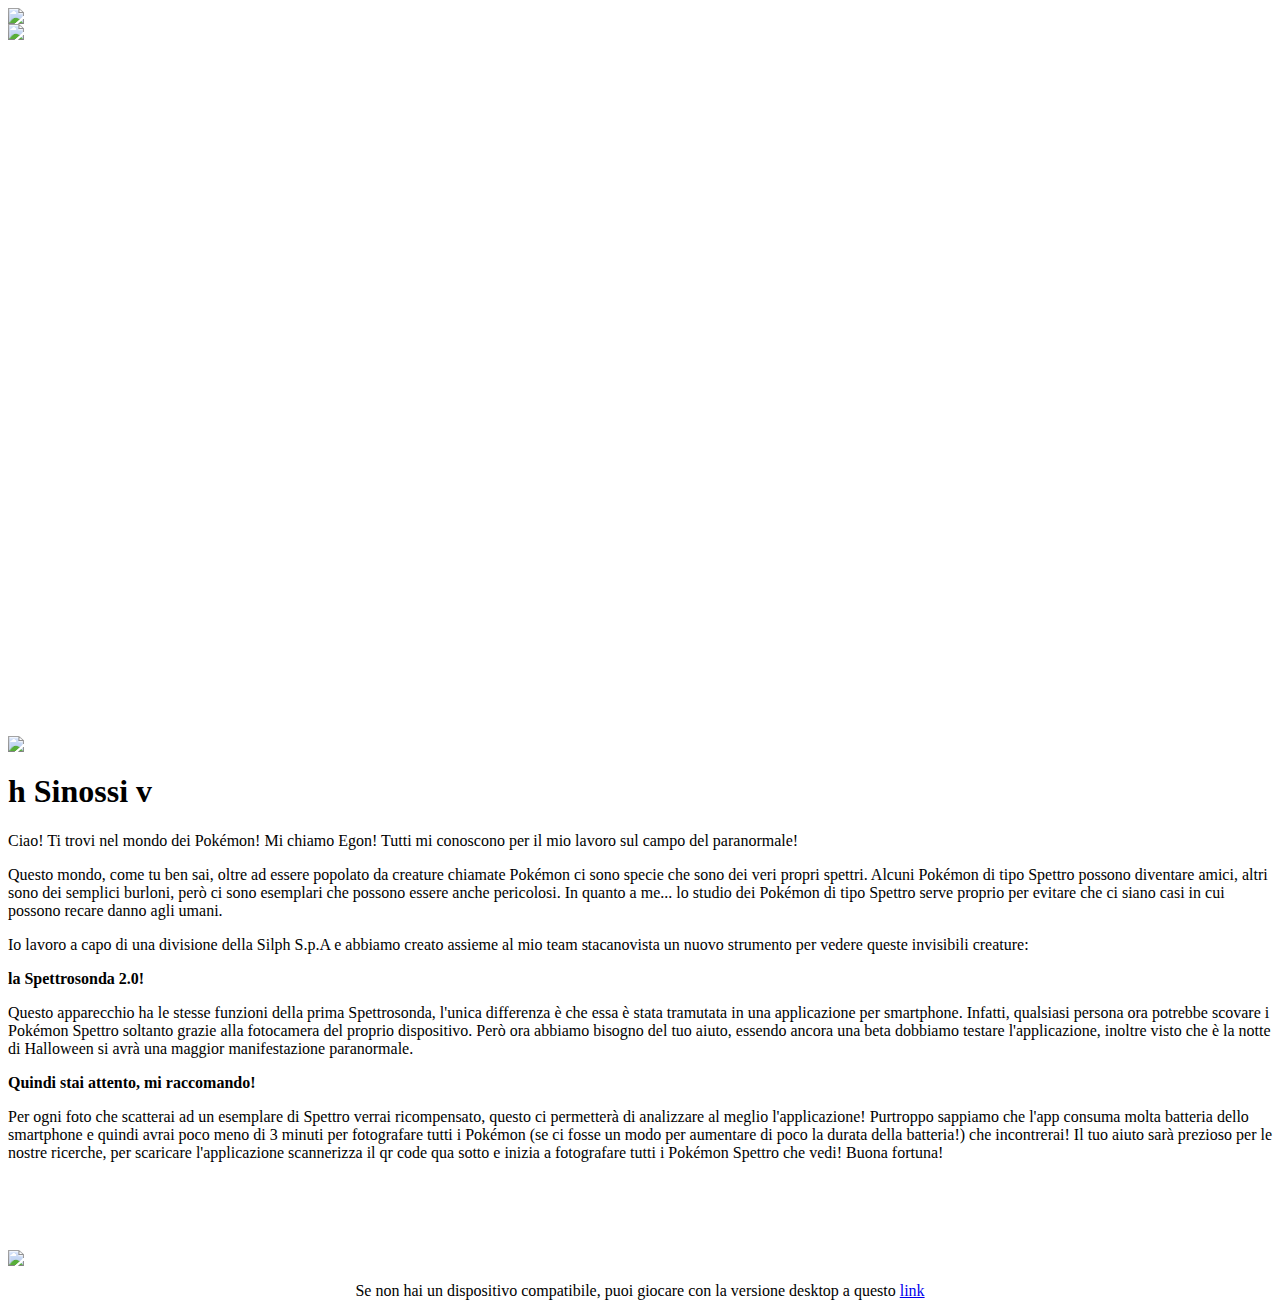
==== index.html @ 04843e82 "Add files via upload" ====
<html lang="en">
<head>
    <meta charset="utf-8" />
    <title>PokéBusters - I ain't afraid of no ghost-type</title>
    <link rel="stylesheet" type="text/css" href="public/css/homeStyle.css" />
</head>
<body class="back">
    <audio id="player" autoplay loop>
        <source src="public/ost/HomePokeBusters.wav" type="audio/mp3">
    </audio> 
    <div class="header-img" style="background-image: url('public/assets/backgroundWebsite.png');">
            <div class="header-site" style="min-height: 728px; ">
                <div class="div-header">
                    <span class="span-center">
                        <img src="public/assets/PokeBusterTitle.png" class="titleGame">
                    </span>
                </div>
                <div class="div-slide">
                    <span class="span-center">
                        <img src="public/assets/scroll.png" class="slide">
                    </span>
                </div>
            </div>
    </div>
    <div id="container">    
        <img src="public/assets/pokeScroll.png" class="pokeball" id="poke">
        <main class="main-center text-left">
            <h1><a class="ghostSymbol">h</a> Sinossi <a class="ghostSymbol">v</a></h1>
            <p>Ciao! Ti trovi nel mondo dei Pokémon! Mi chiamo Egon! Tutti mi conoscono per il mio lavoro sul campo del paranormale!</p>
            <p>Questo mondo, come tu ben sai, oltre ad essere popolato da creature chiamate Pokémon ci sono specie che sono dei veri propri spettri.
             Alcuni Pokémon di tipo Spettro possono diventare amici, altri sono dei semplici burloni, però ci sono esemplari che possono essere anche pericolosi.
             In quanto a me... lo studio dei Pokémon di tipo Spettro serve proprio per evitare che ci siano casi in cui possono recare danno agli umani.</p>
            <p>Io lavoro a capo di una divisione della Silph S.p.A e abbiamo creato assieme al mio team stacanovista un nuovo strumento per vedere queste invisibili creature:</p>
             <p><b>la Spettrosonda 2.0!</b></p>
            <p>Questo apparecchio ha le stesse funzioni della prima Spettrosonda, l'unica differenza è che essa è stata tramutata in una applicazione per smartphone.
             Infatti, qualsiasi persona ora potrebbe scovare i Pokémon Spettro soltanto grazie alla fotocamera del proprio dispositivo.
             Però ora abbiamo bisogno del tuo aiuto, essendo ancora una beta dobbiamo testare l'applicazione, inoltre visto che è la notte di Halloween si avrà una maggior manifestazione paranormale.</p>
             <p><b>Quindi stai attento, mi raccomando!</b></p>
             <p>Per ogni foto che scatterai ad un esemplare di Spettro verrai ricompensato, questo ci permetterà di analizzare al meglio l'applicazione!
             Purtroppo sappiamo che l'app consuma molta batteria dello smartphone e quindi avrai poco meno di 3 minuti per fotografare tutti i Pokémon (se ci fosse un modo per aumentare di poco la durata della batteria!) che incontrerai!
             Il tuo aiuto sarà prezioso per le nostre ricerche, per scaricare l'applicazione scannerizza il qr code qua sotto e inizia a fotografare tutti i Pokémon Spettro che vedi!
             Buona fortuna!</p>
        </main>
        <br />
        <br />
        <br />
        <main class="boxQR">
            <br />
            <img src="public/assets/frame.png" class="center">
            <p style="text-align:center">Se non hai un dispositivo compatibile, puoi giocare con la versione desktop a questo <a href="DesktopVersion.html">link</a></p>
        </main>
    </div>

    <script>
        (function () {
            var throttle = function (type, name, obj) {
                var obj = obj || window;
                var running = false;
                var func = function () {
                    if (running) { return; }
                    running = true;
                    requestAnimationFrame(function () {
                        obj.dispatchEvent(new CustomEvent(name));
                        running = false;
                    });
                };
                obj.addEventListener(type, func);
            };
            throttle("scroll", "optimizedScroll");
        })();

        var p = document.getElementById("poke");
        window.addEventListener("optimizedScroll", function () {
            p.style.transform = "rotate(" + window.pageYOffset/7 + "deg)";
        });
    </script>
</body>
 
</html>
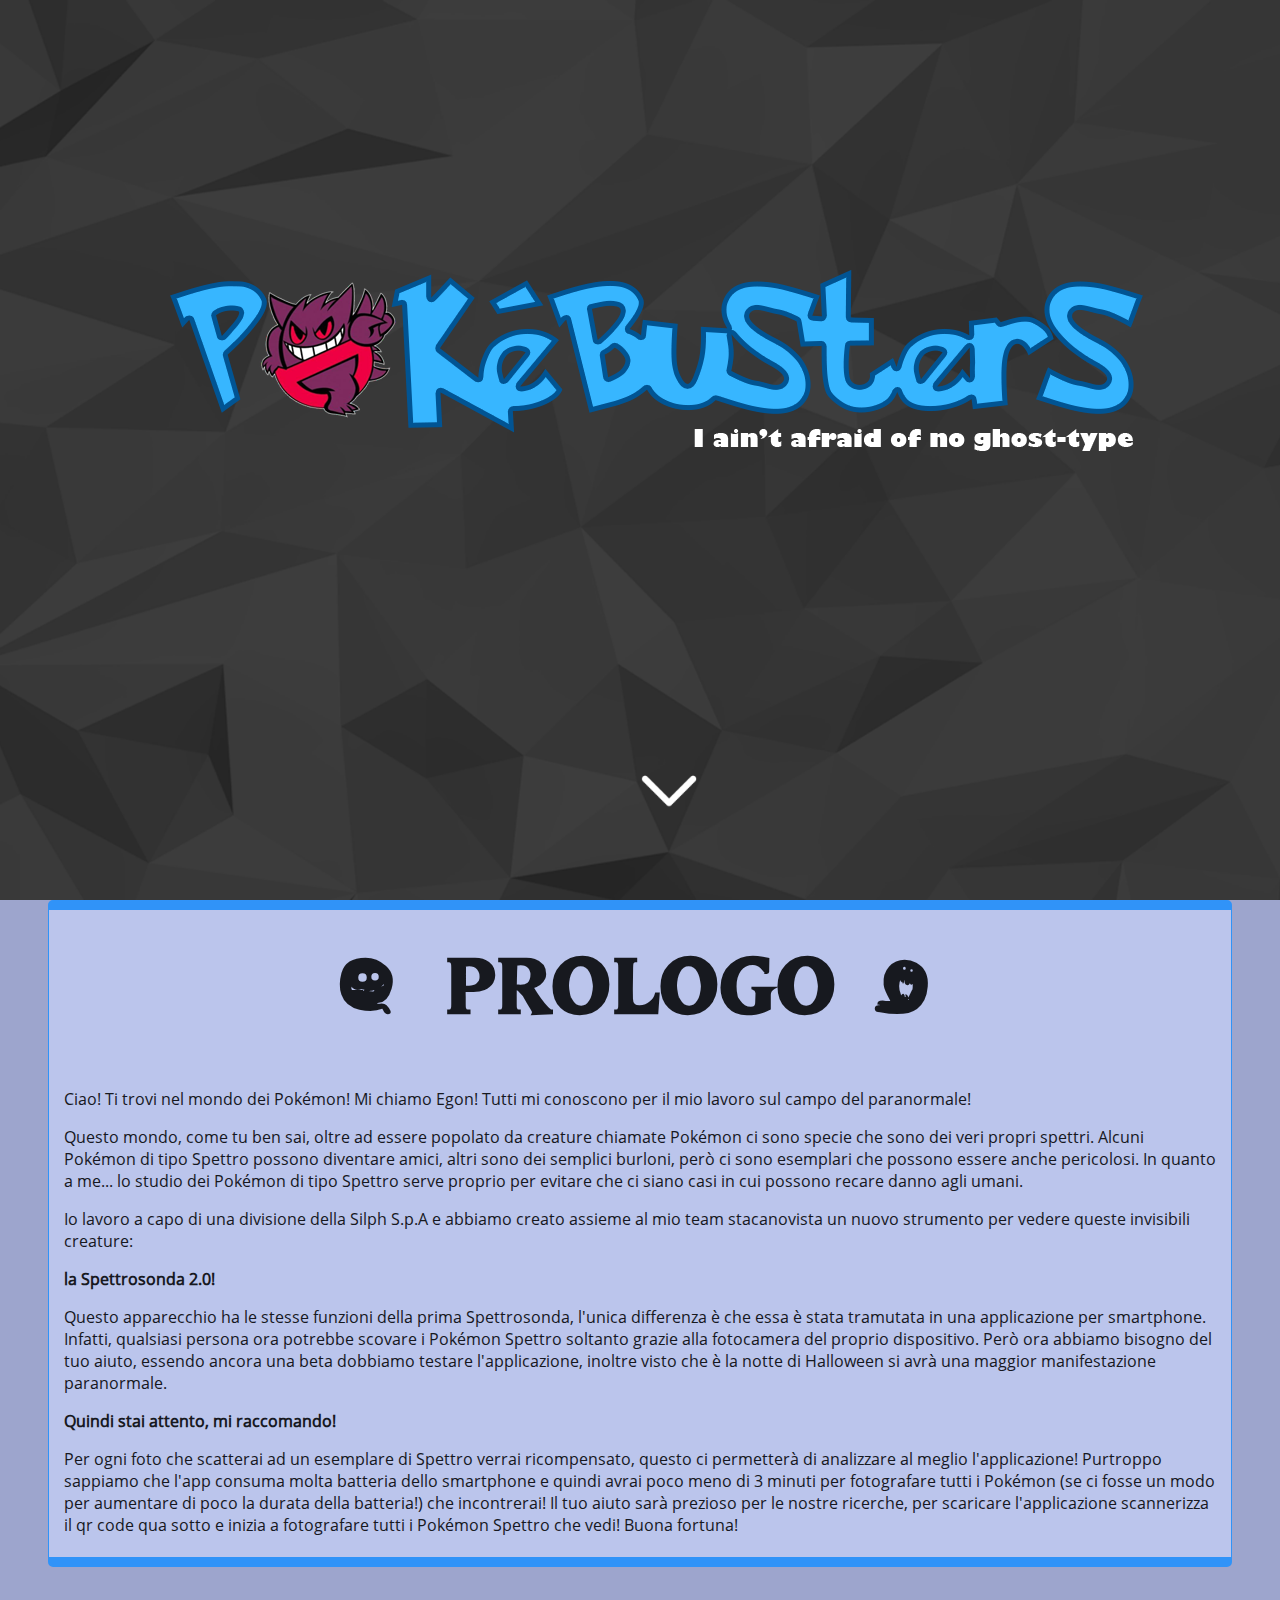
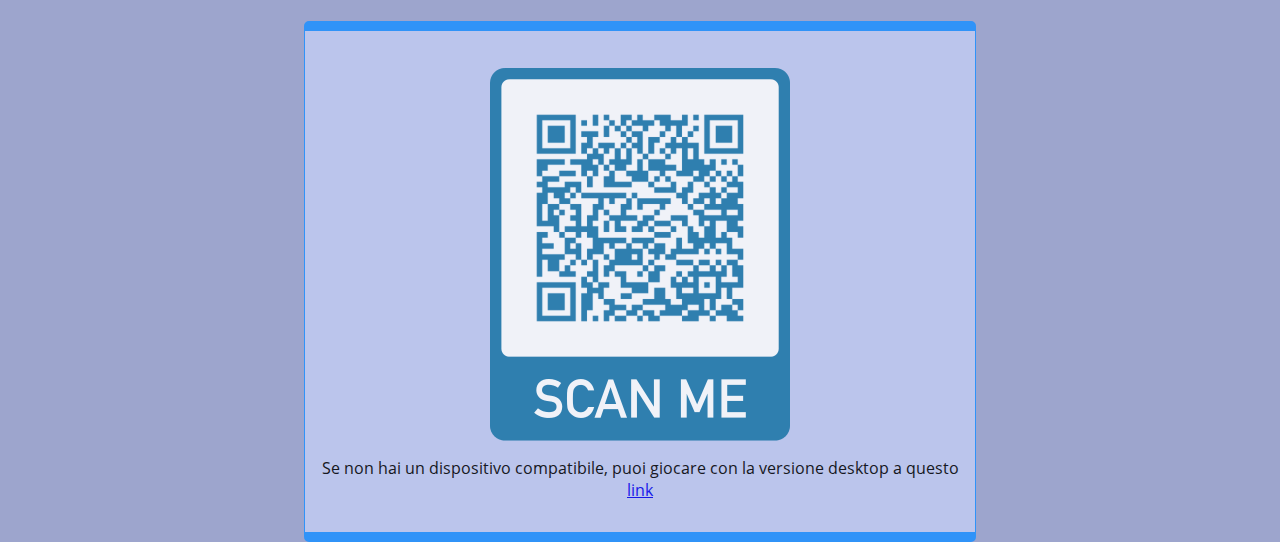
==== commit 6627701d: "Update index.html" ====
--- a/index.html
+++ b/index.html
@@ -25,7 +25,7 @@
     <div id="container">    
         <img src="public/assets/pokeScroll.png" class="pokeball" id="poke">
         <main class="main-center text-left">
-            <h1><a class="ghostSymbol">h</a> Sinossi <a class="ghostSymbol">v</a></h1>
+            <h1><a class="ghostSymbol">h</a> Prologo <a class="ghostSymbol">v</a></h1>
             <p>Ciao! Ti trovi nel mondo dei Pokémon! Mi chiamo Egon! Tutti mi conoscono per il mio lavoro sul campo del paranormale!</p>
             <p>Questo mondo, come tu ben sai, oltre ad essere popolato da creature chiamate Pokémon ci sono specie che sono dei veri propri spettri.
              Alcuni Pokémon di tipo Spettro possono diventare amici, altri sono dei semplici burloni, però ci sono esemplari che possono essere anche pericolosi.
--- a/public/css/homeStyle.css
+++ b/public/css/homeStyle.css
@@ -0,0 +1,258 @@
+@font-face {
+    font-family: ghostFont;
+    src: url(ghostbus.ttf);
+}
+
+@font-face {
+    font-family: fluffy;
+    src: url(fluffyghost.ttf);
+}
+
+@font-face {
+    font-family: Open Sans;
+    src: url(OpenSans-Regular.ttf);
+}
+
+html, body {
+    height: 100%;
+}
+
+body{
+    margin: 0;
+}
+
+.ghostSymbol {
+    font-family: fluffy;
+    font-size: 5rem;
+}
+
+.back {
+    background-color: #9DA5CD;
+}
+
+main {
+    width: 90%;
+    margin: 0 auto;
+    font-size: 2rem;
+    background-color: #C1CAF1;
+    opacity: 0.85;
+    border-radius: 5px;
+    border-top: 10px solid #5C77F6;
+    border-bottom: 10px solid #5C77F6;
+    border-left: 1.5px groove;
+    border-right: 1.5px groove;
+    border-color: #1E90FF;
+    position: relative;
+    min-height: 1px;
+    padding-right: 15px;
+    padding-left: 15px;
+    padding-bottom: 15px;
+}
+
+.header-img {
+    background-position: center center;
+    background-repeat: no-repeat;
+    background-size: cover;
+    display: block;
+    overflow: hidden;
+    position: relative;
+    width: 100%;
+    height: 100%;
+}
+
+.header-site {
+    height: 100%;
+    width: 100%;
+    padding-right: 15px;
+    padding-left: 15px;
+    margin-right: auto;
+    margin-left: auto;
+}
+
+.main-center {
+    position: relative;
+    min-height: 1px;
+    padding-right: 15px;
+    padding-left: 15px;
+    padding-bottom: 5px;
+}
+
+.span-center {
+    margin: 0 auto;
+    width: 100%;
+    display: block;
+    text-align: center;
+    z-index: 1;
+}
+
+.div-header {
+    position: relative;
+    min-height: 1px;
+    padding-right: 15px;
+    text-align: left;
+    padding-left: 15px;
+}
+
+.div-slide {
+    position: absolute;
+    right: 52%;
+    left: 48%;
+    bottom: 8%;
+    min-height: 1px;
+    padding-right: 15px;
+    text-align: center;
+    padding-left: 15px;
+}
+
+.text-left {
+    text-align: left;
+}
+
+.boxQR {
+    width: 50%;
+    margin: 0 auto;
+    font-size: 2rem;
+    background-color: #C1CAF1;
+    border-radius: 5px;
+    border-top: 10px solid #5C77F6;
+    border-bottom: 10px solid #5C77F6;
+    border-left: 1.5px groove;
+    border-right: 1.5px groove;
+    border-color: #1E90FF;
+}
+
+.center {
+    display: block;
+    margin-left: auto;
+    margin-right: auto;
+}
+
+.pokeball {
+    display: block;
+    position: fixed;
+    left: -15%;
+    top: 0px;
+    /* margin: -75px 0 0 -75px;*/
+    opacity: 0.3;
+    width: 850px;
+    height: 850px;
+    z-index: -1;
+}
+
+h1 {
+    text-align: center;
+    font-size: 5rem;
+    font-family: ghostFont; 
+    margin-top: 2rem;
+}
+
+p {
+    font-size: 1rem;
+    font-family: Open Sans;
+}
+
+.titleGame {
+    display: block;
+    position: center;
+    margin: 0;
+    position: relative;
+    top: 50%;
+    -ms-transform: translateY(50%);
+    transform: translateY(50%);
+    margin-left: auto;
+    margin-right: auto;
+
+    /*animazione titolo*/
+    -webkit-animation: fadein 4s; 
+    -moz-animation: fadein 4s; 
+    -ms-animation: fadein 4s; 
+    -o-animation: fadein 4s; 
+    animation: fadein 4s;
+}
+
+.slide {
+    display: block;
+    width: 80px;
+    height: 80px;
+    margin-left: auto;
+    margin-right: auto;
+    /*animazione freccia*/
+    -webkit-animation: bounce 2s;
+    animation: bounce 2s;
+    -webkit-animation-fill-mode: both;
+    animation-fill-mode: both;
+    -webkit-animation-timing-function: linear;
+    animation-timing-function: linear;
+    animation-iteration-count: infinite;
+    -webkit-animation-iteration-count: infinite;
+}
+
+@-webkit-keyframes bounce {
+    0%, 100% {
+        -webkit-transform: translateY(0);
+    }
+
+    50% {
+        -webkit-transform: translateY(-10px);
+    }
+}
+
+@keyframes bounce {
+    0%, 100% {
+        transform: translateY(0);
+    }
+
+    50% {
+        transform: translateY(-10px);
+    }
+}
+
+@keyframes fadein {
+    from {
+        opacity: 0;
+    }
+
+    to {
+        opacity: 1;
+    }
+}
+
+@-moz-keyframes fadein {
+    from {
+        opacity: 0;
+    }
+
+    to {
+        opacity: 1;
+    }
+}
+
+@-webkit-keyframes fadein {
+    from {
+        opacity: 0;
+    }
+
+    to {
+        opacity: 1;
+    }
+}
+
+@-ms-keyframes fadein {
+    from {
+        opacity: 0;
+    }
+
+    to {
+        opacity: 1;
+    }
+}
+
+@-o-keyframes fadein {
+    from {
+        opacity: 0;
+    }
+
+    to {
+        opacity: 1;
+    }
+}
